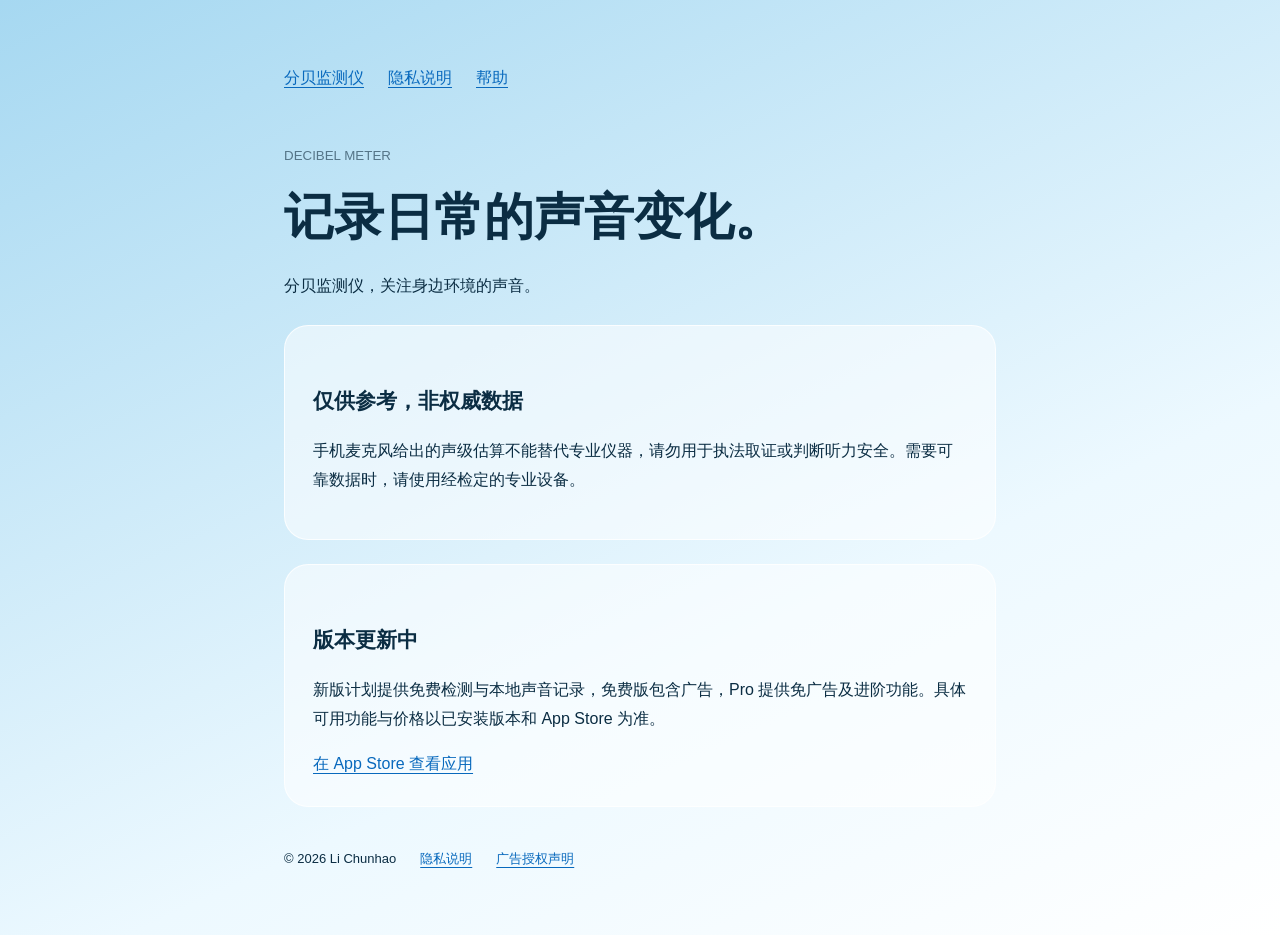
==== index.html @ d4f54c82 "Publish Decibel developer site and app-ads.txt" ====
<!doctype html><html lang="zh-CN"><head><meta charset="utf-8"><meta name="viewport" content="width=device-width,initial-scale=1"><title>分贝监测仪</title><link rel="stylesheet" href="/style.css"></head><body><main><nav aria-label="主导航"><a href="/">分贝监测仪</a><a href="/privacy.html">隐私说明</a><a href="/support.html">帮助</a></nav><small>DECIBEL METER</small><h1>记录日常的声音变化。</h1><p>分贝监测仪，关注身边环境的声音。</p><section class="card"><h2>仅供参考，非权威数据</h2><p>手机麦克风给出的声级估算不能替代专业仪器，请勿用于执法取证或判断听力安全。需要可靠数据时，请使用经检定的专业设备。</p></section><section class="card"><h2>版本更新中</h2><p>新版计划提供免费检测与本地声音记录，免费版包含广告，Pro 提供免广告及进阶功能。具体可用功能与价格以已安装版本和 App Store 为准。</p><a href="https://apps.apple.com/app/id1451820892">在 App Store 查看应用</a></section><footer><span>© 2026 Li Chunhao</span><a href="/privacy.html">隐私说明</a><a href="/app-ads.txt">广告授权声明</a></footer></main></body></html>
---- style.css ----
*{box-sizing:border-box}body{margin:0;color:#0b2d43;background:linear-gradient(155deg,#a6d8f1,#edf9ff 65%,#fff);font:16px/1.8 -apple-system,BlinkMacSystemFont,sans-serif;min-height:100vh}main{max-width:760px;margin:auto;padding:64px 24px}nav,footer{display:flex;gap:24px;flex-wrap:wrap}nav{margin-bottom:48px}a{color:#0869bd;text-underline-offset:4px}h1{font-size:clamp(32px,7vw,50px);line-height:1.25;margin:16px 0 24px}h2{font-size:21px;margin-top:28px}.card{padding:28px;margin:24px 0;border:1px solid #ffffffc9;border-radius:24px;background:#ffffff86}small,.muted{color:#557588}footer{font-size:13px;margin-top:40px}@media(max-width:480px){main{padding:36px 20px}.card{padding:22px}}
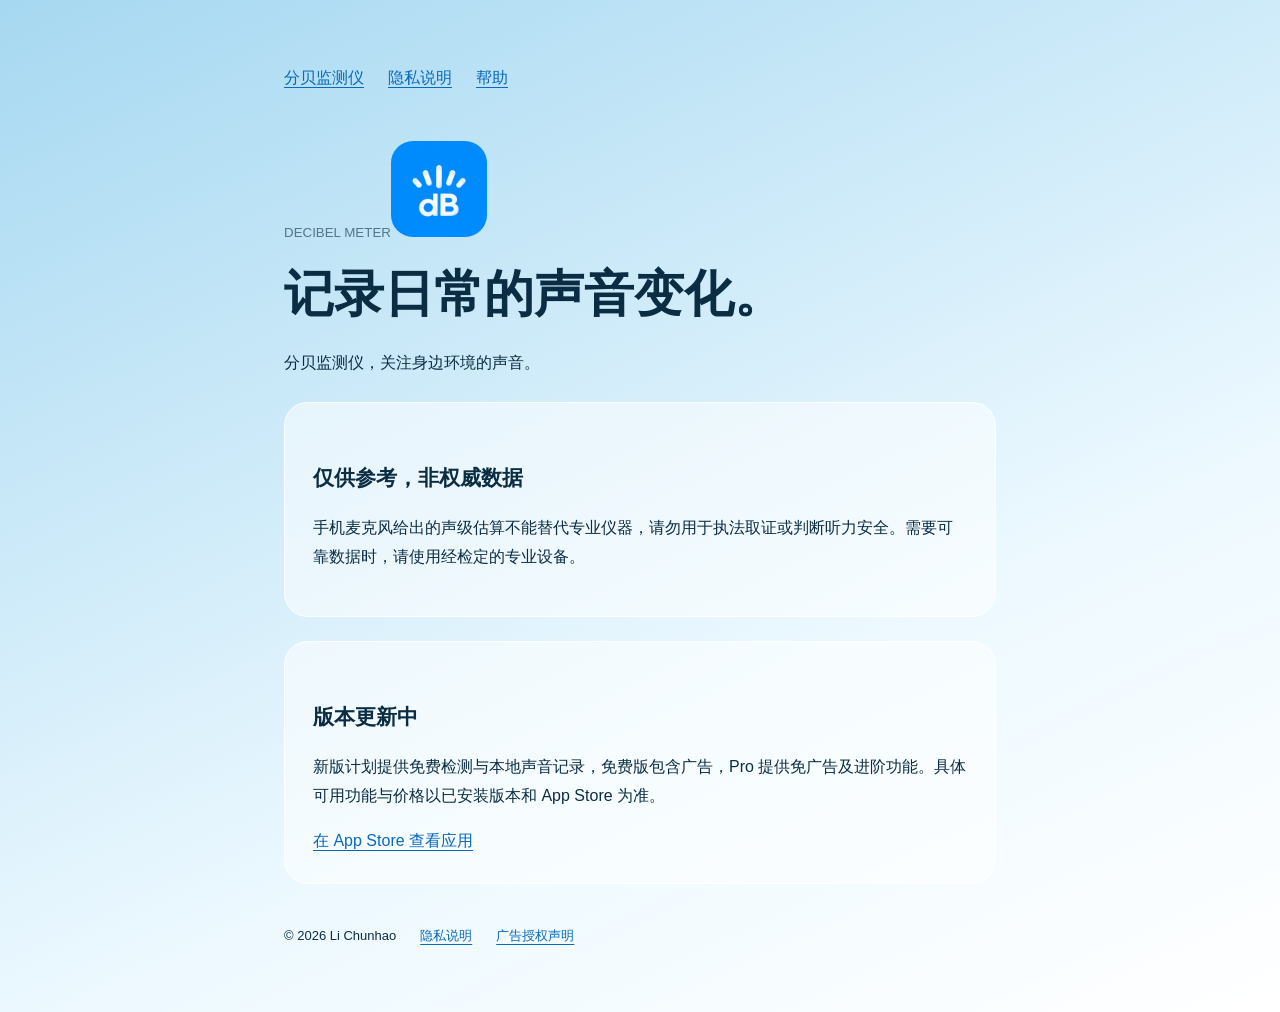
==== commit ca64168b: "Update approved app icon and advertising privacy disclosure" ====
--- a/index.html
+++ b/index.html
@@ -1 +1 @@
-<!doctype html><html lang="zh-CN"><head><meta charset="utf-8"><meta name="viewport" content="width=device-width,initial-scale=1"><title>分贝监测仪</title><link rel="stylesheet" href="/style.css"></head><body><main><nav aria-label="主导航"><a href="/">分贝监测仪</a><a href="/privacy.html">隐私说明</a><a href="/support.html">帮助</a></nav><small>DECIBEL METER</small><h1>记录日常的声音变化。</h1><p>分贝监测仪，关注身边环境的声音。</p><section class="card"><h2>仅供参考，非权威数据</h2><p>手机麦克风给出的声级估算不能替代专业仪器，请勿用于执法取证或判断听力安全。需要可靠数据时，请使用经检定的专业设备。</p></section><section class="card"><h2>版本更新中</h2><p>新版计划提供免费检测与本地声音记录，免费版包含广告，Pro 提供免广告及进阶功能。具体可用功能与价格以已安装版本和 App Store 为准。</p><a href="https://apps.apple.com/app/id1451820892">在 App Store 查看应用</a></section><footer><span>© 2026 Li Chunhao</span><a href="/privacy.html">隐私说明</a><a href="/app-ads.txt">广告授权声明</a></footer></main></body></html>
+<!doctype html><html lang="zh-CN"><head><link rel="icon" type="image/png" href="/app-icon.png"><meta charset="utf-8"><meta name="viewport" content="width=device-width,initial-scale=1"><title>分贝监测仪</title><link rel="stylesheet" href="/style.css"></head><body><main><nav aria-label="主导航"><a href="/">分贝监测仪</a><a href="/privacy.html">隐私说明</a><a href="/support.html">帮助</a></nav><small>DECIBEL METER</small><img src="/app-icon.png" width="96" height="96" alt="分贝监测仪图标" style="border-radius:22px"><h1>记录日常的声音变化。</h1><p>分贝监测仪，关注身边环境的声音。</p><section class="card"><h2>仅供参考，非权威数据</h2><p>手机麦克风给出的声级估算不能替代专业仪器，请勿用于执法取证或判断听力安全。需要可靠数据时，请使用经检定的专业设备。</p></section><section class="card"><h2>版本更新中</h2><p>新版计划提供免费检测与本地声音记录，免费版包含广告，Pro 提供免广告及进阶功能。具体可用功能与价格以已安装版本和 App Store 为准。</p><a href="https://apps.apple.com/app/id1451820892">在 App Store 查看应用</a></section><footer><span>© 2026 Li Chunhao</span><a href="/privacy.html">隐私说明</a><a href="/app-ads.txt">广告授权声明</a></footer></main></body></html>
